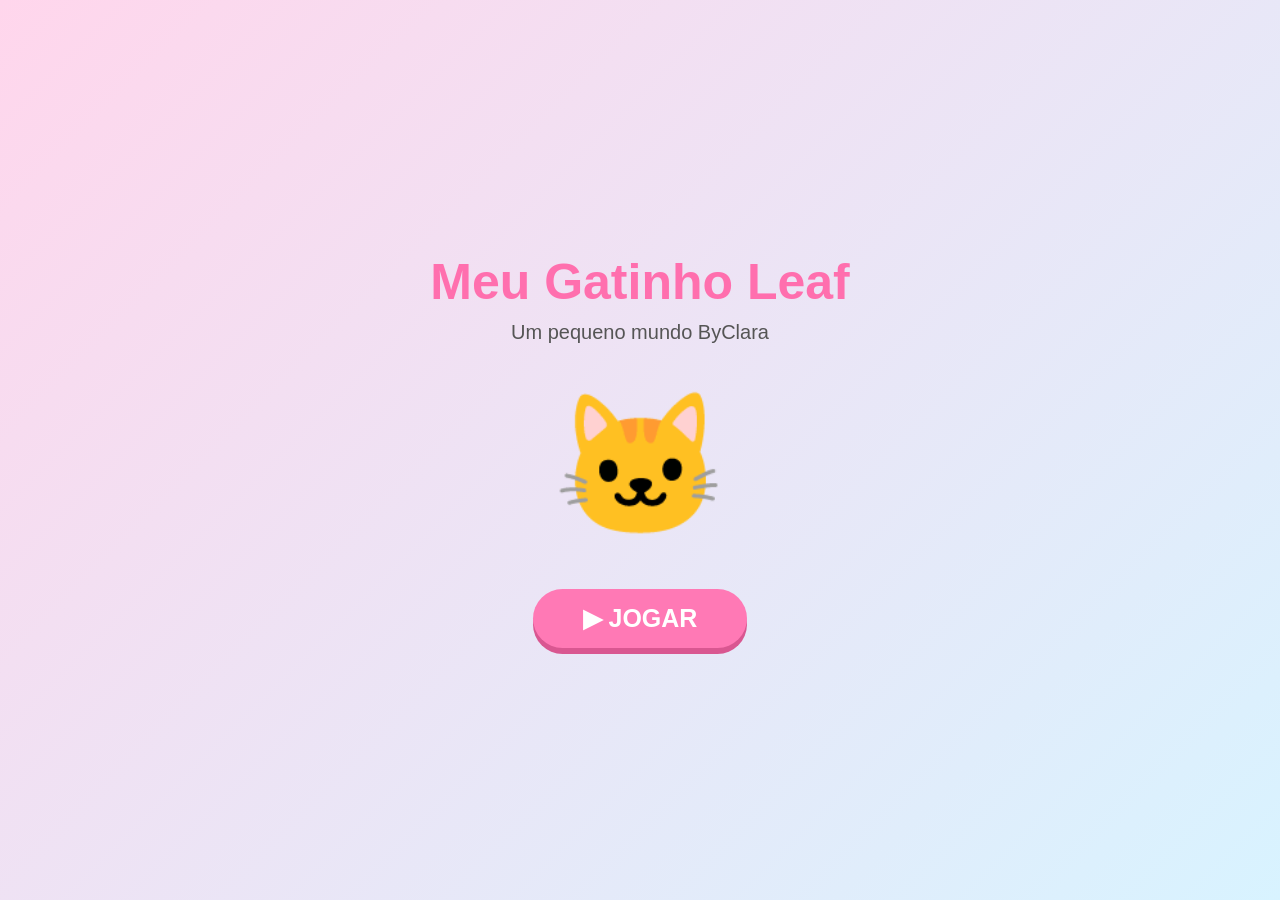
==== index.html @ 27cb83ae "Add files via upload" ====
<!DOCTYPE html>
<html lang="pt-BR">
<head>
  <meta charset="UTF-8">
  <meta name="viewport" content="width=device-width, initial-scale=1.0">
  <title>Meu Gatinho Leaf 🐱</title>
  <link rel="stylesheet" href="style.css">
</head>
<body>
  <div id="telaInicial" class="tela">
    <div class="titulo"><h1>Meu Gatinho Leaf</h1><p>Um pequeno mundo ByClara</p></div>
    <div class="gatinhoInicial">🐱</div>
    <button id="botaoJogar">▶ JOGAR</button>
  </div>

  <div id="jogo" class="tela escondido">
    <h1>🏠 Casa do Gatinho</h1>
    <div class="status">
      <div class="statusItem"><span>❤️ Felicidade</span><div class="barraStatus"><div id="barraFelicidade" class="preenchimento felicidade"></div></div></div>
      <div class="statusItem"><span>🍗 Fome</span><div class="barraStatus"><div id="barraFome" class="preenchimento fome"></div></div></div>
      <div class="statusItem"><span>⚡ Energia</span><div class="barraStatus"><div id="barraEnergia" class="preenchimento energia"></div></div></div>
      <div class="statusItem"><span>🧼 Higiene</span><div class="barraStatus"><div id="barraHigiene" class="preenchimento higiene"></div></div></div>
    </div>
    <div class="areaJogo">
      <img src="assets/cenario.png" class="cenario" alt="Casa do gatinho">
      <div id="gatinho" class="gatinho"><img src="assets/personagem.png" class="personagem" alt="Gatinho"></div>
      <div id="mensagem" class="mensagem escondido" aria-live="polite">Miau! Que bom te ver! ❤️</div>
    </div>
    <div class="acoes">
      <button id="botaoComida" class="botaoAcao">🍗 <span>Dar comida</span></button>
      <button id="botaoBrincar" class="botaoAcao">🎾 <span>Brincar</span></button>
      <button id="botaoBanho" class="botaoAcao">🛁 <span>Dar banho</span></button>
      <button id="botaoDormir" class="botaoAcao">😴 <span>Dormir</span></button>
      <button id="botaoMusica" class="botaoAcao">🎸 <span>Ouvir música</span></button>
    </div>
  </div>

  <!-- Mini menu para escolher a música -->
  <div id="menuMusicas" class="modalMusica escondido" role="dialog" aria-modal="true" aria-labelledby="tituloMusicas">
    <div class="cartaoMusica">
      <h2 id="tituloMusicas">🎵 Escolha uma música</h2>
      <div class="listaMusicas">
        <button class="escolhaMusica" data-arquivo="bangbang.mp3">🎶 Bang Bang</button>
        <button class="escolhaMusica" data-arquivo="dandan2.mp3">🎶 Dan Dan 2</button>
        <button class="escolhaMusica" data-arquivo="HxH.mp3">🎶 HxH</button>
        <button class="escolhaMusica" data-arquivo="shang.mp3">🎶 Shang</button>
      </div>
      <button id="fecharMenuMusicas" class="botaoSecundario">✖ Fechar</button>
    </div>
  </div>

  <!-- Tela do vídeo e da música -->
  <div id="telaMusica" class="tela telaMusica escondido">
    <video id="videoRock" class="videoRock" src="assets/videos/gatinho_rock.mp4" autoplay muted loop playsinline preload="metadata"></video>
    <div class="informacaoMusica">🎸 Gatinho Rockeiro <span id="nomeMusica"></span></div>
    <button id="voltarCasa" class="voltarCasa">🏠 Voltar para Casa</button>
  </div>

  <audio id="audioMusica" preload="none"></audio>
  <script src="game.js"></script>
</body>
</html>
---- style.css ----
/* ========================================
   CONFIGURAÇÕES GERAIS
======================================== */

* {
    box-sizing: border-box;
    margin: 0;
    padding: 0;
}

html,
body {
    width: 100%;
    min-height: 100%;
}

body {
    font-family: Arial, sans-serif;
    min-height: 100vh;

    background: linear-gradient(
        135deg,
        #ffd6ec,
        #d8f3ff
    );

    overflow: hidden;
}


/* ========================================
   TELAS
======================================== */

.tela {
    min-height: 100vh;

    display: flex;
    flex-direction: column;
    align-items: center;
    justify-content: center;

    text-align: center;
}


/* ========================================
   TELA INICIAL
======================================== */

.titulo h1 {
    font-size: 50px;
    color: #ff6fae;
    margin-bottom: 10px;
}

.titulo p {
    font-size: 20px;
    color: #555;
}

.gatinhoInicial {
    font-size: 140px;
    margin: 40px 0;

    animation: flutuar 2s infinite ease-in-out;
}


/* ========================================
   BOTÕES GERAIS
======================================== */

button {
    border: none;

    background: #ff79b5;
    color: white;

    font-size: 25px;
    font-weight: bold;

    padding: 15px 50px;

    border-radius: 30px;

    cursor: pointer;

    box-shadow: 0 6px 0 #d95791;

    transition: 0.15s;
}

button:hover {
    transform: scale(1.05);
}

button:active {
    transform: translateY(5px);
    box-shadow: 0 1px 0 #d95791;
}


/* ========================================
   TELA DO JOGO
======================================== */

#jogo {
    position: relative;

    width: 100vw;
    height: 100dvh;
    min-height: 100dvh;

    padding: 0;

    justify-content: flex-start;
}


/* ========================================
   TÍTULO DO JOGO
======================================== */

#jogo > h1 {
    position: absolute;

    top: 15px;
    left: 20px;

    z-index: 20;

    font-size: 28px;
    color: #7b3fa1;

    margin: 0;

    text-shadow: 0 2px 5px rgba(255, 255, 255, 0.8);
}


/* ========================================
   ÁREA DO JOGO
======================================== */

.areaJogo {
    position: absolute;
    inset: 0;

    width: 100vw;
    height: 100dvh;

    overflow: hidden;

    background: #fff3dc;
}


/* ========================================
   CENÁRIO
======================================== */

.cenario {
    position: absolute;
    inset: 0;

    width: 100%;
    height: 100%;

    object-fit: cover;
    display: block;

    z-index: 1;
}


/* ========================================
   GATINHO
======================================== */

.gatinho {
    position: absolute;

    left: 50%;
    top: 72%;

    transform: translate(-50%, -50%);

    cursor: pointer;
    user-select: none;

    z-index: 5;
}

.personagem {
    width: 180px;
    height: auto;

    display: block;

    user-select: none;
    pointer-events: none;

    filter: drop-shadow(
        0 6px 5px rgba(0, 0, 0, 0.25)
    );
}


/* ========================================
   ANIMAÇÃO DO GATINHO
======================================== */

.gatinho.reagindo .personagem {
    animation: pular 0.5s ease;
}


/* ========================================
   MENSAGEM
======================================== */

.mensagem {
    position: absolute;

    top: 25%;
    left: 50%;

    transform: translateX(-50%);

    z-index: 10;

    background: white;
    color: #7b3fa1;

    padding: 15px 25px;

    border-radius: 25px;

    font-size: 20px;
    font-weight: bold;

    box-shadow: 0 5px 15px rgba(0, 0, 0, 0.15);

    white-space: nowrap;
}


/* ========================================
   STATUS
======================================== */

.status {
    position: absolute;

    top: 15px;
    right: 20px;

    z-index: 20;

    display: flex;
    gap: 10px;
    flex-wrap: wrap;

    justify-content: flex-end;

    max-width: 700px;
}

.statusItem {
    width: 145px;

    background: rgba(255, 255, 255, 0.93);

    padding: 8px 10px;

    border-radius: 15px;

    box-shadow: 0 4px 10px rgba(0, 0, 0, 0.12);
}

.statusItem span {
    display: block;

    font-size: 13px;
    font-weight: bold;

    color: #6b4778;

    margin-bottom: 5px;
}


/* ========================================
   BARRAS DE STATUS
======================================== */

.barraStatus {
    width: 100%;
    height: 10px;

    background: #e8dfe9;

    border-radius: 10px;
    overflow: hidden;
}

.preenchimento {
    height: 100%;
    width: 100%;

    border-radius: 10px;

    transition: width 0.3s ease;
}


/* ========================================
   CORES DOS STATUS
======================================== */

.felicidade {
    background: #ff78b5;
}

.fome {
    background: #ffad5c;
}

.energia {
    background: #65b9ff;
}

.higiene {
    background: #8edb9d;
}


/* ========================================
   BARRA DE AÇÕES
======================================== */

.acoes {
    position: absolute;

    bottom: 20px;
    left: 50%;

    transform: translateX(-50%);

    z-index: 20;

    display: flex;
    gap: 15px;

    padding: 12px;

    background: rgba(255, 255, 255, 0.93);

    border-radius: 25px;

    box-shadow: 0 5px 15px rgba(0, 0, 0, 0.15);
}


/* ========================================
   BOTÕES DE AÇÃO
======================================== */

.botaoAcao {
    width: 120px;

    padding: 10px;

    border-radius: 18px;

    font-size: 28px;

    display: flex;
    flex-direction: column;

    align-items: center;
    justify-content: center;

    gap: 4px;
}

.botaoAcao span {
    font-size: 13px;
    font-weight: bold;
}


/* ========================================
   MENU DE MÚSICAS
======================================== */

#menuMusicas {
    position: fixed;
    inset: 0;

    z-index: 100;

    background: rgba(35, 20, 55, 0.65);

    display: flex;
    align-items: center;
    justify-content: center;

    padding: 20px;
}

.caixaMusicas {
    width: 100%;
    max-width: 400px;

    padding: 25px;

    background: linear-gradient(
        135deg,
        #ffe0f0,
        #d8f3ff
    );

    border-radius: 25px;

    box-shadow: 0 10px 30px rgba(0, 0, 0, 0.3);

    display: flex;
    flex-direction: column;

    align-items: center;
    gap: 15px;
}

.caixaMusicas h2 {
    color: #7b3fa1;
    font-size: 26px;

    margin-bottom: 10px;
}

.escolhaMusica {
    width: 100%;

    padding: 15px;

    font-size: 18px;

    border-radius: 18px;
}

#fecharMenuMusicas {
    margin-top: 10px;

    background: #9c85b5;

    box-shadow: 0 6px 0 #6e568b;

    font-size: 17px;
    padding: 12px 25px;
}


/* ========================================
   TELA DO GATINHO ROCKEIRO
======================================== */

#telaMusica {
    position: fixed;
    inset: 0;

    width: 100vw;
    height: 100dvh;

    z-index: 90;

    background: #160d25;

    overflow: hidden;
}


/* ========================================
   VÍDEO DO GATINHO ROCKEIRO
   AUMENTO VERTICAL DE 15%
======================================== */

#videoRock {
    position: absolute;

    top: 50%;
    left: 50%;

    transform: translate(-50%, -50%);

    width: 100%;
    height: 100%;

    /* Mantém o vídeo inteiro como base */
    object-fit: contain;

    /* Mantém a largura e aumenta a altura em 15% */
    scale: 1 1.15;

    background: #160d25;

    z-index: 1;
}


/* ========================================
   CONTEÚDO DA TELA MUSICAL
======================================== */

.conteudoMusica {
    position: absolute;
    inset: 0;

    z-index: 2;

    display: flex;
    flex-direction: column;

    align-items: center;
    justify-content: space-between;

    padding: 30px 20px;

    pointer-events: none;
}

.conteudoMusica h1 {
    color: white;

    font-size: 35px;

    text-shadow: 0 3px 10px rgba(0, 0, 0, 0.8);
}

#nomeMusica {
    color: #ffe478;

    font-size: 25px;
    font-weight: bold;

    padding: 12px 25px;

    background: rgba(0, 0, 0, 0.5);

    border-radius: 20px;
}

#voltarCasa {
    pointer-events: auto;

    font-size: 18px;

    padding: 12px 25px;
}


/* ========================================
   ESCONDER ELEMENTOS
======================================== */

.escondido,
#menuMusicas.escondido,
#telaMusica.escondido {
    display: none;
}


/* ========================================
   ANIMAÇÃO FLUTUAR
======================================== */

@keyframes flutuar {

    0% {
        transform: translateY(0);
    }

    50% {
        transform: translateY(-15px);
    }

    100% {
        transform: translateY(0);
    }

}


/* ========================================
   ANIMAÇÃO PULAR
======================================== */

@keyframes pular {

    0% {
        transform: translateY(0) scale(1);
    }

    40% {
        transform: translateY(-25px) scale(1.08);
    }

    70% {
        transform: translateY(5px) scale(1.03);
    }

    100% {
        transform: translateY(0) scale(1);
    }

}


/* ========================================
   RESPONSIVIDADE — CELULAR E TABLET
======================================== */

@media (max-width: 800px) {

    #jogo > h1 {
        top: 8px;
        left: 10px;
        font-size: 20px;
    }

    .status {
        top: 42px;

        left: 10px;
        right: 10px;

        max-width: none;

        gap: 6px;

        justify-content: center;
    }

    .statusItem {
        width: calc(50% - 3px);

        padding: 6px 8px;

        border-radius: 12px;
    }

    .statusItem span {
        font-size: 11px;
        margin-bottom: 3px;
    }

    .barraStatus {
        height: 8px;
    }

    .gatinho {
        top: 65%;
    }

    .personagem {
        width: 130px;
    }

    .mensagem {
        top: 30%;

        max-width: 85%;

        padding: 10px 15px;

        font-size: 16px;

        white-space: normal;
    }

    .acoes {
        bottom: 10px;

        left: 10px;
        right: 10px;

        transform: none;

        width: auto;

        gap: 6px;

        padding: 8px;

        border-radius: 18px;
    }

    .botaoAcao {
        width: 20%;
        min-width: 0;

        padding: 7px 3px;

        font-size: 22px;

        border-radius: 14px;

        gap: 2px;
    }

    .botaoAcao span {
        font-size: 10px;
    }

    .caixaMusicas {
        padding: 20px;
    }

    .caixaMusicas h2 {
        font-size: 22px;
    }

    .conteudoMusica h1 {
        font-size: 26px;
    }

    #nomeMusica {
        font-size: 20px;
    }

}


/* ========================================
   CELULARES PEQUENOS
======================================== */

@media (max-width: 450px) {

    .titulo h1 {
        font-size: 36px;
    }

    .titulo p {
        font-size: 16px;
        padding: 0 20px;
    }

    .gatinhoInicial {
        font-size: 100px;
        margin: 30px 0;
    }

    .personagem {
        width: 115px;
    }

    .gatinho {
        top: 64%;
    }

    .botaoAcao {
        font-size: 20px;
    }

    .botaoAcao span {
        font-size: 9px;
    }

    .conteudoMusica h1 {
        font-size: 22px;
    }

    #voltarCasa {
        font-size: 15px;
    }

}
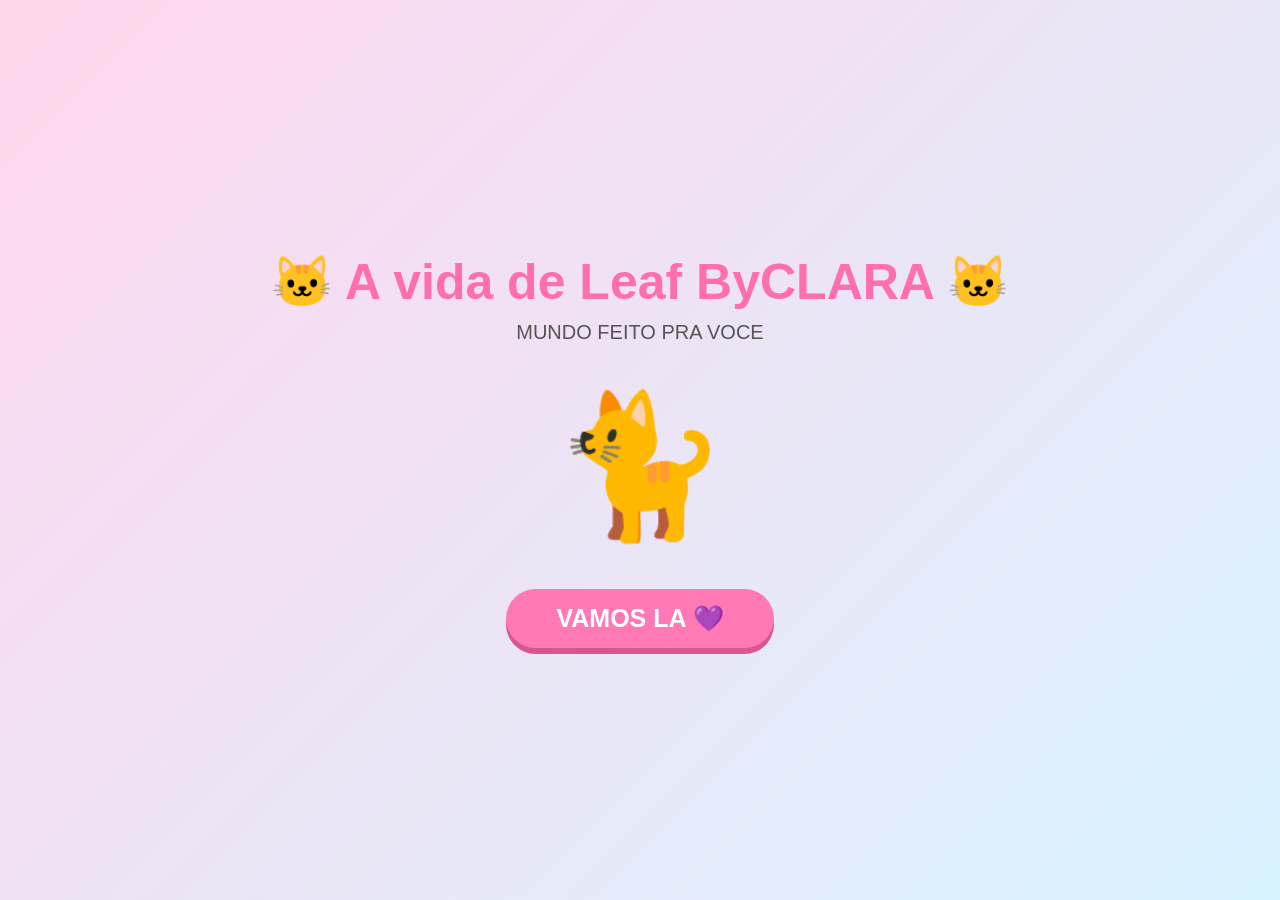
==== commit 690bcc3f: "Add files via upload" ====
--- a/index.html
+++ b/index.html
@@ -1,62 +1,232 @@
 <!DOCTYPE html>
 <html lang="pt-BR">
+
 <head>
-  <meta charset="UTF-8">
-  <meta name="viewport" content="width=device-width, initial-scale=1.0">
-  <title>Meu Gatinho Leaf 🐱</title>
-  <link rel="stylesheet" href="style.css">
+    <meta charset="UTF-8">
+    <meta name="viewport" content="width=device-width, initial-scale=1.0">
+
+    <title>Meu Gatinho Leaf — ByClara</title>
+
+    <link rel="stylesheet" href="style.css">
 </head>
+
 <body>
-  <div id="telaInicial" class="tela">
-    <div class="titulo"><h1>Meu Gatinho Leaf</h1><p>Um pequeno mundo ByClara</p></div>
-    <div class="gatinhoInicial">🐱</div>
-    <button id="botaoJogar">▶ JOGAR</button>
-  </div>
-
-  <div id="jogo" class="tela escondido">
-    <h1>🏠 Casa do Gatinho</h1>
-    <div class="status">
-      <div class="statusItem"><span>❤️ Felicidade</span><div class="barraStatus"><div id="barraFelicidade" class="preenchimento felicidade"></div></div></div>
-      <div class="statusItem"><span>🍗 Fome</span><div class="barraStatus"><div id="barraFome" class="preenchimento fome"></div></div></div>
-      <div class="statusItem"><span>⚡ Energia</span><div class="barraStatus"><div id="barraEnergia" class="preenchimento energia"></div></div></div>
-      <div class="statusItem"><span>🧼 Higiene</span><div class="barraStatus"><div id="barraHigiene" class="preenchimento higiene"></div></div></div>
+
+  
+    <section id="telaInicial" class="tela">
+
+        <div class="titulo">
+            <h1>🐱 A vida de Leaf ByCLARA 🐱</h1>
+            <p>MUNDO FEITO PRA VOCE</p>
+        </div>
+
+        <div class="gatinhoInicial">🐈‍</div>
+
+        <button id="botaoJogar">
+            VAMOS LA 💜
+        </button>
+
+    </section>
+
+
+  
+    <section id="jogo" class="tela escondido">
+
+        <h1>🐱 Meu Gatinho Leaf</h1>
+
+        <div class="areaJogo">
+
+            <img
+                src="assets/cenario.png"
+                class="cenario"
+                alt="Casa do gatinho"
+            >
+
+            <div id="gatinho" class="gatinho">
+
+                <img
+                    src="assets/personagem.png"
+                    class="personagem"
+                    alt="Gatinho Leaf"
+                >
+
+            </div>
+
+            <div id="mensagem" class="mensagem escondido"></div>
+
+        </div>
+
+
+        <!-- STATUS -->
+        <div class="status">
+
+            <div class="statusItem">
+                <span>❤️ Felicidade</span>
+                <div class="barraStatus">
+                    <div id="barraFelicidade"
+                         class="preenchimento felicidade"></div>
+                </div>
+            </div>
+
+            <div class="statusItem">
+                <span>🍗 Fome</span>
+                <div class="barraStatus">
+                    <div id="barraFome"
+                         class="preenchimento fome"></div>
+                </div>
+            </div>
+
+            <div class="statusItem">
+                <span>⚡ Energia</span>
+                <div class="barraStatus">
+                    <div id="barraEnergia"
+                         class="preenchimento energia"></div>
+                </div>
+            </div>
+
+            <div class="statusItem">
+                <span>🛁 Higiene</span>
+                <div class="barraStatus">
+                    <div id="barraHigiene"
+                         class="preenchimento higiene"></div>
+                </div>
+            </div>
+
+        </div>
+
+
+        <!-- BOTÕES -->
+        <div class="acoes">
+
+            <button id="botaoComida" class="botaoAcao">
+                🍗
+                <span>Comida</span>
+            </button>
+
+            <button id="botaoBrincar" class="botaoAcao">
+                🎾
+                <span>Brincar</span>
+            </button>
+
+            <button id="botaoBanho" class="botaoAcao">
+                🛁
+                <span>Banho</span>
+            </button>
+
+            <button id="botaoDormir" class="botaoAcao">
+                😴
+                <span>Dormir</span>
+            </button>
+
+            <button id="botaoMusica" class="botaoAcao">
+                🎸
+                <span>Música</span>
+            </button>
+
+            <!-- NOVO BOTÃO -->
+            <button id="botaoAventura" class="botaoAcao">
+                🎮
+                <span>JOGAR</span>
+            </button>
+
+        </div>
+
+    </section>
+
+
+    <!-- MENU DE MÚSICAS -->
+    <div id="menuMusicas" class="escondido">
+
+        <div class="caixaMusicas">
+
+            <h2>🎸 Escolha uma música</h2>
+
+            <button class="escolhaMusica"
+                    data-arquivo="bangbang.mp3">
+                🎵 Bang Bang
+            </button>
+
+            <button class="escolhaMusica"
+                    data-arquivo="dandan2.mp3">
+                🎵 Dan Dan
+            </button>
+
+            <button class="escolhaMusica"
+                    data-arquivo="HxH.mp3">
+                🎵 Hunter x Hunter
+            </button>
+
+            <button class="escolhaMusica"
+                    data-arquivo="shang.mp3">
+                🎵 Shang
+            </button>
+
+            <button id="fecharMenuMusicas">
+                Fechar
+            </button>
+
+        </div>
+
     </div>
-    <div class="areaJogo">
-      <img src="assets/cenario.png" class="cenario" alt="Casa do gatinho">
-      <div id="gatinho" class="gatinho"><img src="assets/personagem.png" class="personagem" alt="Gatinho"></div>
-      <div id="mensagem" class="mensagem escondido" aria-live="polite">Miau! Que bom te ver! ❤️</div>
-    </div>
-    <div class="acoes">
-      <button id="botaoComida" class="botaoAcao">🍗 <span>Dar comida</span></button>
-      <button id="botaoBrincar" class="botaoAcao">🎾 <span>Brincar</span></button>
-      <button id="botaoBanho" class="botaoAcao">🛁 <span>Dar banho</span></button>
-      <button id="botaoDormir" class="botaoAcao">😴 <span>Dormir</span></button>
-      <button id="botaoMusica" class="botaoAcao">🎸 <span>Ouvir música</span></button>
-    </div>
-  </div>
-
-  <!-- Mini menu para escolher a música -->
-  <div id="menuMusicas" class="modalMusica escondido" role="dialog" aria-modal="true" aria-labelledby="tituloMusicas">
-    <div class="cartaoMusica">
-      <h2 id="tituloMusicas">🎵 Escolha uma música</h2>
-      <div class="listaMusicas">
-        <button class="escolhaMusica" data-arquivo="bangbang.mp3">🎶 Bang Bang</button>
-        <button class="escolhaMusica" data-arquivo="dandan2.mp3">🎶 Dan Dan 2</button>
-        <button class="escolhaMusica" data-arquivo="HxH.mp3">🎶 HxH</button>
-        <button class="escolhaMusica" data-arquivo="shang.mp3">🎶 Shang</button>
-      </div>
-      <button id="fecharMenuMusicas" class="botaoSecundario">✖ Fechar</button>
-    </div>
-  </div>
-
-  <!-- Tela do vídeo e da música -->
-  <div id="telaMusica" class="tela telaMusica escondido">
-    <video id="videoRock" class="videoRock" src="assets/videos/gatinho_rock.mp4" autoplay muted loop playsinline preload="metadata"></video>
-    <div class="informacaoMusica">🎸 Gatinho Rockeiro <span id="nomeMusica"></span></div>
-    <button id="voltarCasa" class="voltarCasa">🏠 Voltar para Casa</button>
-  </div>
-
-  <audio id="audioMusica" preload="none"></audio>
-  <script src="game.js"></script>
+
+
+    <!-- TELA DE MÚSICA -->
+    <section id="telaMusica" class="escondido">
+
+        <video
+            id="videoRock"
+            muted
+            loop
+            playsinline>
+        </video>
+
+        <audio id="audioMusica"></audio>
+
+        <div class="conteudoMusica">
+
+            <h1>🎸 Gatinho Rockeiro</h1>
+
+            <div id="nomeMusica"></div>
+
+            <button id="voltarCasa">
+                🏠 Voltar para Casa
+            </button>
+
+        </div>
+
+    </section>
+
+
+    <!-- NOVA TELA: AVENTURA -->
+    <section id="telaAventura" class="escondido">
+
+        <div class="hudAventura">
+
+            <h2>🌙 Floresta Sombria</h2>
+
+            <button id="voltarAventura">
+                🏠 Voltar para Casa
+            </button>
+
+        </div>
+
+        <canvas id="canvasAventura"></canvas>
+
+        <div class="controlesMobile">
+
+            <button id="controleEsquerda">⬅️</button>
+
+            <button id="controlePular">⬆️</button>
+
+            <button id="controleDireita">➡️</button>
+
+        </div>
+
+    </section>
+
+
+    <script src="game.js"></script>
+    <script src="plataforma.js"></script>
+
 </body>
-</html>
+</html>
--- a/style.css
+++ b/style.css
@@ -1,11 +1,11 @@
-/* ========================================
+/* =====================================
    CONFIGURAÇÕES GERAIS
-======================================== */
+===================================== */
 
 * {
-    box-sizing: border-box;
     margin: 0;
     padding: 0;
+    box-sizing: border-box;
 }
 
 html,
@@ -16,37 +16,43 @@
 
 body {
     font-family: Arial, sans-serif;
-    min-height: 100vh;
+    overflow: hidden;
 
     background: linear-gradient(
         135deg,
         #ffd6ec,
         #d8f3ff
     );
-
-    overflow: hidden;
-}
-
-
-/* ========================================
+}
+
+.escondido,
+#menuMusicas.escondido,
+#telaMusica.escondido,
+#telaAventura.escondido {
+    display: none !important;
+}
+
+
+/* =====================================
    TELAS
-======================================== */
+===================================== */
 
 .tela {
     min-height: 100vh;
 
     display: flex;
     flex-direction: column;
+
+    justify-content: center;
     align-items: center;
-    justify-content: center;
 
     text-align: center;
 }
 
 
-/* ========================================
+/* =====================================
    TELA INICIAL
-======================================== */
+===================================== */
 
 .titulo h1 {
     font-size: 50px;
@@ -67,9 +73,9 @@
 }
 
 
-/* ========================================
-   BOTÕES GERAIS
-======================================== */
+/* =====================================
+   BOTÕES
+===================================== */
 
 button {
     border: none;
@@ -101,9 +107,9 @@
 }
 
 
-/* ========================================
-   TELA DO JOGO
-======================================== */
+/* =====================================
+   CASA DO GATINHO
+===================================== */
 
 #jogo {
     position: relative;
@@ -117,11 +123,6 @@
     justify-content: flex-start;
 }
 
-
-/* ========================================
-   TÍTULO DO JOGO
-======================================== */
-
 #jogo > h1 {
     position: absolute;
 
@@ -133,50 +134,37 @@
     font-size: 28px;
     color: #7b3fa1;
 
-    margin: 0;
-
-    text-shadow: 0 2px 5px rgba(255, 255, 255, 0.8);
-}
-
-
-/* ========================================
-   ÁREA DO JOGO
-======================================== */
+    text-shadow: 0 2px 5px rgba(255,255,255,.8);
+}
 
 .areaJogo {
-    position: absolute;
-    inset: 0;
-
-    width: 100vw;
-    height: 100dvh;
-
-    overflow: hidden;
-
-    background: #fff3dc;
-}
-
-
-/* ========================================
-   CENÁRIO
-======================================== */
-
-.cenario {
     position: absolute;
     inset: 0;
 
     width: 100%;
     height: 100%;
 
+    overflow: hidden;
+
+    background: #fff3dc;
+}
+
+.cenario {
+    position: absolute;
+    inset: 0;
+
+    width: 100%;
+    height: 100%;
+
     object-fit: cover;
-    display: block;
 
     z-index: 1;
 }
 
 
-/* ========================================
-   GATINHO
-======================================== */
+/* =====================================
+   PERSONAGEM
+===================================== */
 
 .gatinho {
     position: absolute;
@@ -187,7 +175,6 @@
     transform: translate(-50%, -50%);
 
     cursor: pointer;
-    user-select: none;
 
     z-index: 5;
 }
@@ -198,27 +185,21 @@
 
     display: block;
 
-    user-select: none;
     pointer-events: none;
 
     filter: drop-shadow(
-        0 6px 5px rgba(0, 0, 0, 0.25)
+        0 6px 5px rgba(0,0,0,.25)
     );
 }
 
-
-/* ========================================
-   ANIMAÇÃO DO GATINHO
-======================================== */
-
 .gatinho.reagindo .personagem {
-    animation: pular 0.5s ease;
-}
-
-
-/* ========================================
-   MENSAGEM
-======================================== */
+    animation: pular .5s ease;
+}
+
+
+/* =====================================
+   MENSAGENS
+===================================== */
 
 .mensagem {
     position: absolute;
@@ -240,15 +221,15 @@
     font-size: 20px;
     font-weight: bold;
 
-    box-shadow: 0 5px 15px rgba(0, 0, 0, 0.15);
+    box-shadow: 0 5px 15px rgba(0,0,0,.15);
 
     white-space: nowrap;
 }
 
 
-/* ========================================
+/* =====================================
    STATUS
-======================================== */
+===================================== */
 
 .status {
     position: absolute;
@@ -270,13 +251,13 @@
 .statusItem {
     width: 145px;
 
-    background: rgba(255, 255, 255, 0.93);
+    background: rgba(255,255,255,.93);
 
     padding: 8px 10px;
 
     border-radius: 15px;
 
-    box-shadow: 0 4px 10px rgba(0, 0, 0, 0.12);
+    box-shadow: 0 4px 10px rgba(0,0,0,.12);
 }
 
 .statusItem span {
@@ -289,11 +270,6 @@
 
     margin-bottom: 5px;
 }
-
-
-/* ========================================
-   BARRAS DE STATUS
-======================================== */
 
 .barraStatus {
     width: 100%;
@@ -311,13 +287,8 @@
 
     border-radius: 10px;
 
-    transition: width 0.3s ease;
-}
-
-
-/* ========================================
-   CORES DOS STATUS
-======================================== */
+    transition: width .3s ease;
+}
 
 .felicidade {
     background: #ff78b5;
@@ -336,9 +307,9 @@
 }
 
 
-/* ========================================
-   BARRA DE AÇÕES
-======================================== */
+/* =====================================
+   AÇÕES
+===================================== */
 
 .acoes {
     position: absolute;
@@ -351,30 +322,25 @@
     z-index: 20;
 
     display: flex;
-    gap: 15px;
+    gap: 10px;
 
     padding: 12px;
 
-    background: rgba(255, 255, 255, 0.93);
+    background: rgba(255,255,255,.93);
 
     border-radius: 25px;
 
-    box-shadow: 0 5px 15px rgba(0, 0, 0, 0.15);
-}
-
-
-/* ========================================
-   BOTÕES DE AÇÃO
-======================================== */
+    box-shadow: 0 5px 15px rgba(0,0,0,.15);
+}
 
 .botaoAcao {
-    width: 120px;
+    width: 110px;
 
     padding: 10px;
 
     border-radius: 18px;
 
-    font-size: 28px;
+    font-size: 27px;
 
     display: flex;
     flex-direction: column;
@@ -386,14 +352,13 @@
 }
 
 .botaoAcao span {
-    font-size: 13px;
-    font-weight: bold;
-}
-
-
-/* ========================================
+    font-size: 12px;
+}
+
+
+/* =====================================
    MENU DE MÚSICAS
-======================================== */
+===================================== */
 
 #menuMusicas {
     position: fixed;
@@ -401,7 +366,7 @@
 
     z-index: 100;
 
-    background: rgba(35, 20, 55, 0.65);
+    background: rgba(35,20,55,.65);
 
     display: flex;
     align-items: center;
@@ -424,7 +389,7 @@
 
     border-radius: 25px;
 
-    box-shadow: 0 10px 30px rgba(0, 0, 0, 0.3);
+    box-shadow: 0 10px 30px rgba(0,0,0,.3);
 
     display: flex;
     flex-direction: column;
@@ -436,25 +401,19 @@
 .caixaMusicas h2 {
     color: #7b3fa1;
     font-size: 26px;
-
-    margin-bottom: 10px;
 }
 
 .escolhaMusica {
     width: 100%;
-
     padding: 15px;
 
     font-size: 18px;
-
-    border-radius: 18px;
 }
 
 #fecharMenuMusicas {
     margin-top: 10px;
 
     background: #9c85b5;
-
     box-shadow: 0 6px 0 #6e568b;
 
     font-size: 17px;
@@ -462,9 +421,9 @@
 }
 
 
-/* ========================================
-   TELA DO GATINHO ROCKEIRO
-======================================== */
+/* =====================================
+   TELA MUSICAL
+===================================== */
 
 #telaMusica {
     position: fixed;
@@ -480,12 +439,6 @@
     overflow: hidden;
 }
 
-
-/* ========================================
-   VÍDEO DO GATINHO ROCKEIRO
-   AUMENTO VERTICAL DE 15%
-======================================== */
-
 #videoRock {
     position: absolute;
 
@@ -497,21 +450,14 @@
     width: 100%;
     height: 100%;
 
-    /* Mantém o vídeo inteiro como base */
     object-fit: contain;
 
-    /* Mantém a largura e aumenta a altura em 15% */
     scale: 1 1.15;
 
     background: #160d25;
 
     z-index: 1;
 }
-
-
-/* ========================================
-   CONTEÚDO DA TELA MUSICAL
-======================================== */
 
 .conteudoMusica {
     position: absolute;
@@ -535,7 +481,7 @@
 
     font-size: 35px;
 
-    text-shadow: 0 3px 10px rgba(0, 0, 0, 0.8);
+    text-shadow: 0 3px 10px rgba(0,0,0,.8);
 }
 
 #nomeMusica {
@@ -546,7 +492,7 @@
 
     padding: 12px 25px;
 
-    background: rgba(0, 0, 0, 0.5);
+    background: rgba(0,0,0,.5);
 
     border-radius: 20px;
 }
@@ -555,71 +501,167 @@
     pointer-events: auto;
 
     font-size: 18px;
-
     padding: 12px 25px;
 }
 
 
-/* ========================================
-   ESCONDER ELEMENTOS
-======================================== */
-
-.escondido,
-#menuMusicas.escondido,
-#telaMusica.escondido {
-    display: none;
-}
-
-
-/* ========================================
-   ANIMAÇÃO FLUTUAR
-======================================== */
+/* =====================================
+   NOVA TELA DE AVENTURA
+===================================== */
+
+#telaAventura {
+    position: fixed;
+    inset: 0;
+
+    width: 100vw;
+    height: 100dvh;
+
+    background: #080716;
+
+    z-index: 200;
+
+    overflow: hidden;
+}
+
+
+/* =====================================
+   CANVAS DO JOGO
+===================================== */
+
+#canvasAventura {
+    position: absolute;
+    inset: 0;
+
+    width: 100%;
+    height: 100%;
+
+    display: block;
+
+    image-rendering: pixelated;
+
+    background: #100c25;
+}
+
+
+/* =====================================
+   HUD DA AVENTURA
+===================================== */
+
+.hudAventura {
+    position: absolute;
+
+    top: 15px;
+    left: 15px;
+    right: 15px;
+
+    z-index: 10;
+
+    display: flex;
+    justify-content: space-between;
+    align-items: center;
+
+    gap: 10px;
+
+    pointer-events: none;
+}
+
+.hudAventura h2 {
+    color: white;
+
+    font-size: 23px;
+
+    text-shadow: 0 3px 8px black;
+}
+
+#voltarAventura {
+    pointer-events: auto;
+
+    font-size: 15px;
+
+    padding: 12px 20px;
+
+    background: #7654b5;
+
+    box-shadow: 0 5px 0 #49316f;
+}
+
+
+/* =====================================
+   CONTROLES DO CELULAR
+===================================== */
+
+.controlesMobile {
+    position: absolute;
+
+    bottom: 20px;
+    left: 0;
+    right: 0;
+
+    z-index: 15;
+
+    display: flex;
+    justify-content: space-between;
+
+    padding: 0 20px;
+
+    pointer-events: none;
+}
+
+.controlesMobile button {
+    width: 65px;
+    height: 65px;
+
+    padding: 0;
+
+    border-radius: 18px;
+
+    font-size: 28px;
+
+    background: rgba(120, 80, 180, .8);
+
+    box-shadow: 0 5px 0 #49316f;
+
+    pointer-events: auto;
+
+    touch-action: none;
+    user-select: none;
+}
+
+
+/* =====================================
+   ANIMAÇÕES
+===================================== */
 
 @keyframes flutuar {
+
+    0%, 100% {
+        transform: translateY(0);
+    }
+
+    50% {
+        transform: translateY(-15px);
+    }
+}
+
+@keyframes pular {
 
     0% {
         transform: translateY(0);
     }
 
-    50% {
-        transform: translateY(-15px);
+    40% {
+        transform: translateY(-25px);
     }
 
     100% {
         transform: translateY(0);
     }
-
-}
-
-
-/* ========================================
-   ANIMAÇÃO PULAR
-======================================== */
-
-@keyframes pular {
-
-    0% {
-        transform: translateY(0) scale(1);
-    }
-
-    40% {
-        transform: translateY(-25px) scale(1.08);
-    }
-
-    70% {
-        transform: translateY(5px) scale(1.03);
-    }
-
-    100% {
-        transform: translateY(0) scale(1);
-    }
-
-}
-
-
-/* ========================================
-   RESPONSIVIDADE — CELULAR E TABLET
-======================================== */
+}
+
+
+/* =====================================
+   RESPONSIVIDADE
+===================================== */
 
 @media (max-width: 800px) {
 
@@ -631,28 +673,22 @@
 
     .status {
         top: 42px;
-
         left: 10px;
         right: 10px;
 
         max-width: none;
 
         gap: 6px;
-
         justify-content: center;
     }
 
     .statusItem {
         width: calc(50% - 3px);
-
         padding: 6px 8px;
-
-        border-radius: 12px;
     }
 
     .statusItem span {
         font-size: 11px;
-        margin-bottom: 3px;
     }
 
     .barraStatus {
@@ -669,7 +705,6 @@
 
     .mensagem {
         top: 30%;
-
         max-width: 85%;
 
         padding: 10px 15px;
@@ -687,38 +722,34 @@
 
         transform: none;
 
+        gap: 5px;
+        padding: 7px;
+
         width: auto;
-
-        gap: 6px;
-
-        padding: 8px;
-
-        border-radius: 18px;
     }
 
     .botaoAcao {
-        width: 20%;
+        width: calc(100% / 6);
         min-width: 0;
 
-        padding: 7px 3px;
-
-        font-size: 22px;
-
-        border-radius: 14px;
+        padding: 7px 2px;
+
+        font-size: 20px;
 
         gap: 2px;
     }
 
     .botaoAcao span {
-        font-size: 10px;
-    }
-
-    .caixaMusicas {
-        padding: 20px;
-    }
-
-    .caixaMusicas h2 {
-        font-size: 22px;
+        font-size: 9px;
+    }
+
+    .hudAventura h2 {
+        font-size: 17px;
+    }
+
+    #voltarAventura {
+        font-size: 12px;
+        padding: 10px;
     }
 
     .conteudoMusica h1 {
@@ -728,13 +759,7 @@
     #nomeMusica {
         font-size: 20px;
     }
-
-}
-
-
-/* ========================================
-   CELULARES PEQUENOS
-======================================== */
+}
 
 @media (max-width: 450px) {
 
@@ -744,12 +769,10 @@
 
     .titulo p {
         font-size: 16px;
-        padding: 0 20px;
     }
 
     .gatinhoInicial {
         font-size: 100px;
-        margin: 30px 0;
     }
 
     .personagem {
@@ -761,11 +784,16 @@
     }
 
     .botaoAcao {
-        font-size: 20px;
+        font-size: 18px;
     }
 
     .botaoAcao span {
-        font-size: 9px;
+        font-size: 8px;
+    }
+
+    .controlesMobile button {
+        width: 58px;
+        height: 58px;
     }
 
     .conteudoMusica h1 {
@@ -775,5 +803,36 @@
     #voltarCasa {
         font-size: 15px;
     }
+}
+/* =====================================
+   MELHORIAS VISUAIS DA AVENTURA
+===================================== */
+
+#canvasAventura {
+    image-rendering: pixelated;
+}
+
+#telaAventura {
+    background: #100c25;
+}
+
+@media (max-width: 600px) {
+
+    .hudAventura {
+        top: 10px;
+    }
+
+    .hudAventura h2 {
+        font-size: 15px;
+    }
+
+    #voltarAventura {
+        font-size: 11px;
+        padding: 9px 12px;
+    }
+
+    .controlesMobile {
+        bottom: 15px;
+    }
 
 }
